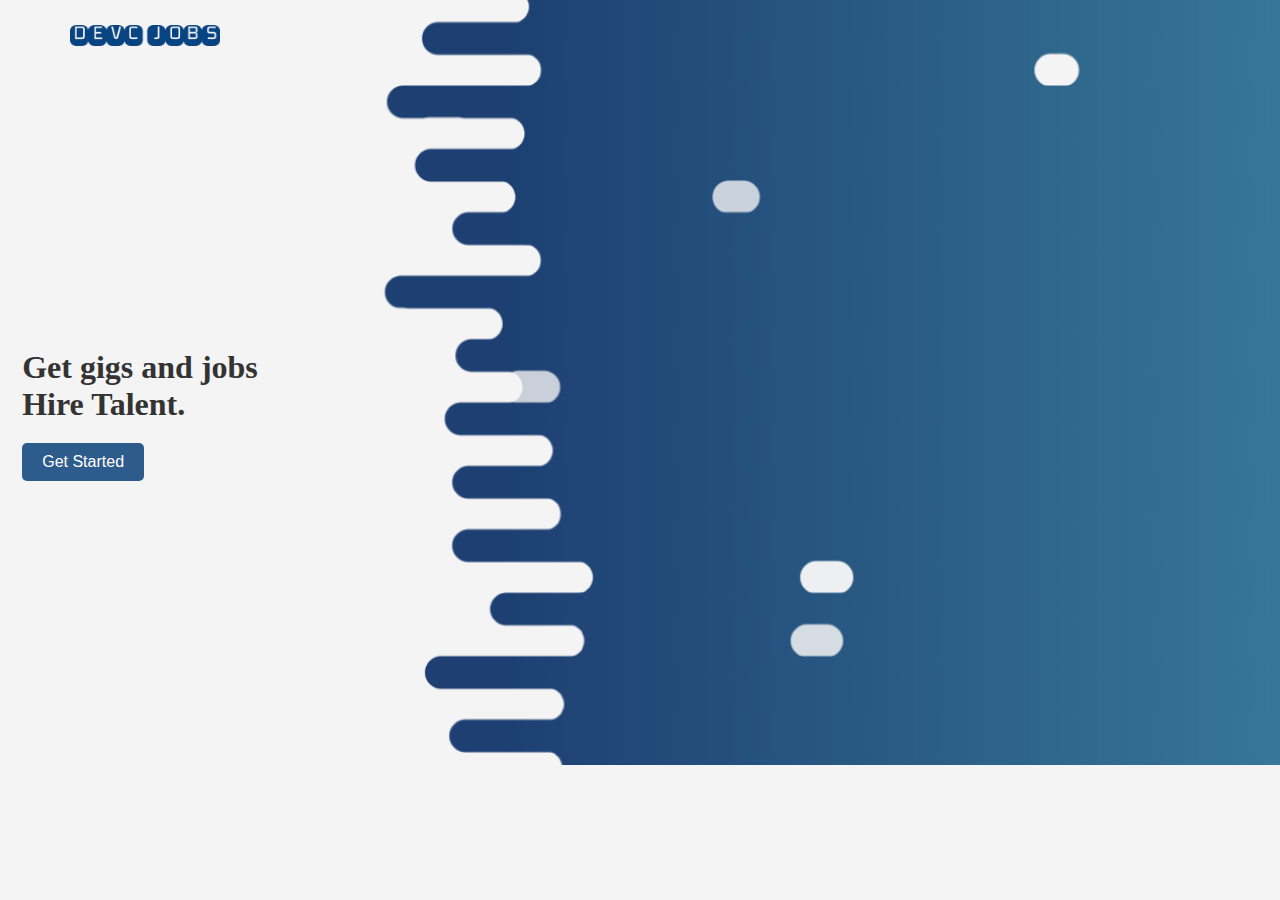
==== pages/example.html @ d5d53c0b "My initial Commit" ====
<!DOCTYPE html>
<html lang="en">
<head>
    <meta charset="UTF-8">
    <meta name="viewport" content="width=device-width, initial-scale=1.0">
    <title>DevC Jobs Landing Page</title>
    <link rel="stylesheet" href="/styles/example.css">
</head>
<body>
    <div class="landing-page">
        <!-- Logo -->
        <img src="/images/DEVC JOBS.png" alt="DevC Jobs Logo" class="logo-left">


        <!-- Right Image Background -->
        <img src="/images/Rectangle 148.png" alt="Background Graphic" class="background-image-right">
         <!-- Main Content -->
         <div class="main-content">
          <h1>Get gigs and jobs <br> Hire Talent.</h1>
          <button class="get-started-btn">Get Started</button>
      </div>

        <!-- Search Section -->
        <!-- <div class="search-section">
            <p>Search for Jobs and gigs.</p>
            <div class="search-bar">
                <input type="text" placeholder="Search for jobs with keywords"> -->
            </div>
        </div>
    </div>
</body>
</html>
---- styles/example.css ----
/* Reset margins and paddings */
* {
  margin: 0;
  padding: 0;
  box-sizing: border-box;
}

body, html {
  font-family: Arial, sans-serif;
  height: 100%;
}

/* Landing Page Container */
.landing-page {
  display: flex;
  flex-direction: column;
  align-items: center;
  justify-content: center;
  position: relative;
  width: 100vw;
  height: 100vh;
  background-color: #f4f4f4; /* Background color as per the design */
  overflow: hidden;
}

/* Logo Styling */
.logo-left {
  position: absolute;
  top: 25px;
  left: 70px;
  max-width: 150px;
}

/* Main Content Styling */
.main-content {
  z-index: 2;
  text-align: start;
  margin: -70px 0px 0px -1000px;
}

.main-content h1 {
  /* font-size: 1.5rem; */
  color: #333;
  margin-bottom: 20px;
  font-family: Gothic A1;
  font-size: 32px;
}

.get-started-btn {
  padding: 10px 20px;
  background-color: #2d5b8c;
  color: #fff;
  border: none;
  border-radius: 5px;
  font-size: 1rem;
  cursor: pointer;
  margin-right: 90px;
}

/* Right Background Image Styling */
.background-image-right {
  position: absolute;
  right: 0;
  top: 0;
  height: 85%;
  object-fit: cover;
  z-index: 1;
}

/* Search Section Styling */
/* .search-section {
  display: flex;
  flex-direction: column;
  align-items: center;
  margin-top: 50px;
  z-index: 2;
}

.search-section p {
  font-size: 1.2rem;
  color: #666;
  margin-bottom: 60px;
}

.search-bar {
  display: flex;
  align-items:start;
  width: 100%;
  max-width: 1000px;
  padding: 10px;
  border: 1px solid #ccc;
  border-radius: 5px;
  background-color: #fff;
}

.search-bar input {
  width: 100%;
  padding: 10px;
  border: none;
  outline: none;
  font-size: 1rem;
} */
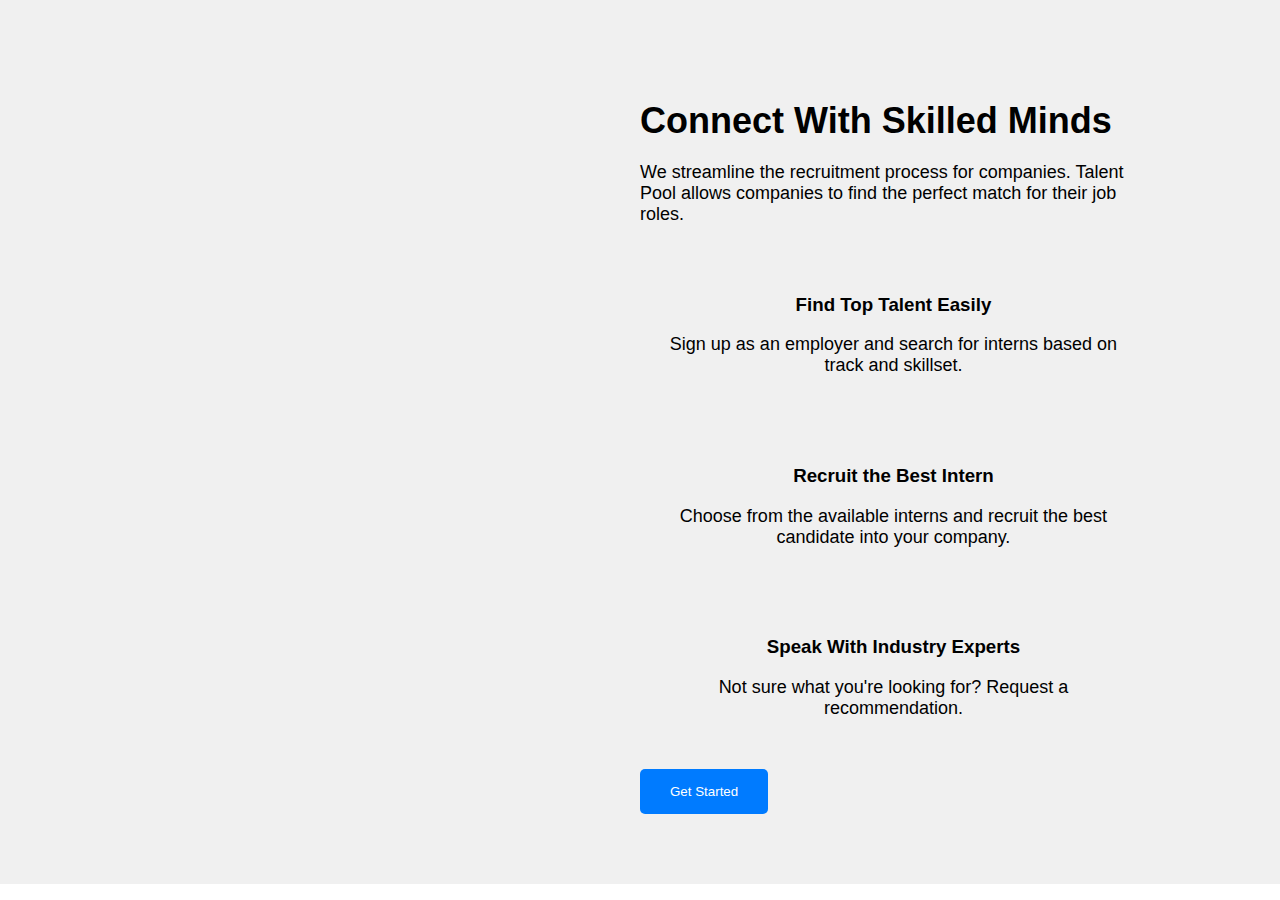
==== commit b8e5d037: "Building the Footer and Styling" ====
--- a/pages/example.html
+++ b/pages/example.html
@@ -1,4 +1,4 @@
-<!DOCTYPE html>
+<!-- <!DOCTYPE html>
 <html lang="en">
 <head>
     <meta charset="UTF-8">
@@ -7,26 +7,67 @@
     <link rel="stylesheet" href="/styles/example.css">
 </head>
 <body>
-    <div class="landing-page">
+    <div class="landing-page"> -->
         <!-- Logo -->
-        <img src="/images/DEVC JOBS.png" alt="DevC Jobs Logo" class="logo-left">
+        <!-- <img src="/images/DEVC JOBS.png" alt="DevC Jobs Logo" class="logo-left"> -->
 
 
         <!-- Right Image Background -->
-        <img src="/images/Rectangle 148.png" alt="Background Graphic" class="background-image-right">
+        <!-- <img src="/images/Rectangle 148.png" alt="Background Graphic" class="background-image-right"> -->
          <!-- Main Content -->
-         <div class="main-content">
+         <!-- <div class="main-content">
           <h1>Get gigs and jobs <br> Hire Talent.</h1>
           <button class="get-started-btn">Get Started</button>
-      </div>
+      </div> -->
 
         <!-- Search Section -->
         <!-- <div class="search-section">
             <p>Search for Jobs and gigs.</p>
             <div class="search-bar">
                 <input type="text" placeholder="Search for jobs with keywords"> -->
-            </div>
+            <!-- </div>
         </div>
     </div>
 </body>
+</html> -->
+
+<!DOCTYPE html>
+<html lang="en">
+<head>
+  <meta charset="UTF-8">
+  <meta name="viewport" content="width=device-width, initial-scale=1.0">
+  <title>Connect With Skilled Minds</title>
+  <link rel="stylesheet" href="/styles/example.css">
+</head>
+<body>
+  <header>
+    <div class="hero-section">
+      <div class="hero-image">
+        </div>
+      <div class="hero-content">
+        <h2>Connect With Skilled Minds</h2>
+        <p>We streamline the recruitment process for companies. Talent Pool allows companies to find the perfect match for their job roles.</p>
+        <div class="features">
+          <div class="feature">
+            <i class="fa-solid fa-magnifying-glass"></i>
+            <h3>Find Top Talent Easily</h3>
+            <p>Sign up as an employer and search for interns based on track and skillset.</p>
+          </div>
+          <div class="feature">
+            <i class="fa-solid fa-briefcase"></i>
+            <h3>Recruit the Best Intern</h3>
+            <p>Choose from the available interns and recruit the best candidate into your company.</p>
+          </div>
+          <div class="feature">
+            <i class="fa-solid fa-comments"></i>
+            <h3>Speak With Industry Experts</h3>
+            <p>Not sure what you're looking for? Request a recommendation.</p>
+          </div>
+        </div>
+        <button class="get-started-btn">Get Started</button>
+      </div>
+    </div>
+  </header>
+</body>
 </html>
+
--- a/styles/example.css
+++ b/styles/example.css
@@ -1,5 +1,5 @@
 /* Reset margins and paddings */
-* {
+/* * {
   margin: 0;
   padding: 0;
   box-sizing: border-box;
@@ -8,10 +8,10 @@
 body, html {
   font-family: Arial, sans-serif;
   height: 100%;
-}
+} */
 
 /* Landing Page Container */
-.landing-page {
+/* .landing-page {
   display: flex;
   flex-direction: column;
   align-items: center;
@@ -19,34 +19,34 @@
   position: relative;
   width: 100vw;
   height: 100vh;
-  background-color: #f4f4f4; /* Background color as per the design */
-  overflow: hidden;
-}
+  background-color: #f4f4f4; Background color as per the design */
+  /* overflow: hidden;
+} */
 
 /* Logo Styling */
-.logo-left {
+/* .logo-left {
   position: absolute;
   top: 25px;
   left: 70px;
   max-width: 150px;
-}
+} */
 
 /* Main Content Styling */
-.main-content {
+/* .main-content {
   z-index: 2;
   text-align: start;
   margin: -70px 0px 0px -1000px;
 }
 
-.main-content h1 {
+.main-content h1 { */
   /* font-size: 1.5rem; */
-  color: #333;
+  /* color: #333;
   margin-bottom: 20px;
   font-family: Gothic A1;
   font-size: 32px;
-}
+} */
 
-.get-started-btn {
+/* .get-started-btn {
   padding: 10px 20px;
   background-color: #2d5b8c;
   color: #fff;
@@ -55,17 +55,17 @@
   font-size: 1rem;
   cursor: pointer;
   margin-right: 90px;
-}
+} */
 
 /* Right Background Image Styling */
-.background-image-right {
+/* .background-image-right {
   position: absolute;
   right: 0;
   top: 0;
   height: 85%;
   object-fit: cover;
   z-index: 1;
-}
+} */
 
 /* Search Section Styling */
 /* .search-section {
@@ -100,3 +100,96 @@
   outline: none;
   font-size: 1rem;
 } */
+
+body {
+  font-family: Arial, sans-serif;
+  margin: 0;
+  padding: 0;
+}
+
+header {
+  background-color: #f0f0f0;
+  display: flex;
+  justify-content: center;
+  align-items: center;
+}
+
+.hero-section {
+  max-width: 1200px;
+  padding: 50px;
+  display: flex;
+  justify-content: space-between;
+  align-items: center;
+}
+
+.hero-image {
+  flex: 1;
+  background-image: url('your-image.jpg'); /* Replace with your image URL */
+  background-size: cover;
+  background-position: center;
+}
+
+.hero-content {
+  flex: 1;
+  padding: 20px;
+}
+
+.hero-content h2 {
+  font-size: 36px;
+  margin-bottom: 20px;
+}
+
+.hero-content p {
+  font-size: 18px;
+  margin-bottom: 30px;
+}
+
+.features {
+  /* display: flex; */
+  justify-content: space-between;
+}
+
+.feature {
+  text-align: center;
+  padding: 20px;
+}
+
+.feature i {
+  font-size: 36px;
+  margin-bottom: 10px;
+}
+
+.get-started-btn {
+  background-color: #007bff;
+  color: #fff;
+  padding: 15px 30px;
+  border: none;
+  border-radius: 5px;
+  cursor: pointer;
+}
+
+/* Responsive Design */
+@media (max-width: 768px) {
+  .hero-section {
+    flex-direction: column;
+  }
+
+  .hero-image, .hero-content {
+    flex: 0 0 100%;
+  }
+
+  .features {
+    flex-direction: column;
+  }
+}
+
+
+
+
+
+
+
+
+
+
+
--- a/styles/example.css
+++ b/styles/example.css
@@ -1,5 +1,5 @@
 /* Reset margins and paddings */
-* {
+/* * {
   margin: 0;
   padding: 0;
   box-sizing: border-box;
@@ -8,10 +8,10 @@
 body, html {
   font-family: Arial, sans-serif;
   height: 100%;
-}
+} */
 
 /* Landing Page Container */
-.landing-page {
+/* .landing-page {
   display: flex;
   flex-direction: column;
   align-items: center;
@@ -19,34 +19,34 @@
   position: relative;
   width: 100vw;
   height: 100vh;
-  background-color: #f4f4f4; /* Background color as per the design */
-  overflow: hidden;
-}
+  background-color: #f4f4f4; Background color as per the design */
+  /* overflow: hidden;
+} */
 
 /* Logo Styling */
-.logo-left {
+/* .logo-left {
   position: absolute;
   top: 25px;
   left: 70px;
   max-width: 150px;
-}
+} */
 
 /* Main Content Styling */
-.main-content {
+/* .main-content {
   z-index: 2;
   text-align: start;
   margin: -70px 0px 0px -1000px;
 }
 
-.main-content h1 {
+.main-content h1 { */
   /* font-size: 1.5rem; */
-  color: #333;
+  /* color: #333;
   margin-bottom: 20px;
   font-family: Gothic A1;
   font-size: 32px;
-}
+} */
 
-.get-started-btn {
+/* .get-started-btn {
   padding: 10px 20px;
   background-color: #2d5b8c;
   color: #fff;
@@ -55,17 +55,17 @@
   font-size: 1rem;
   cursor: pointer;
   margin-right: 90px;
-}
+} */
 
 /* Right Background Image Styling */
-.background-image-right {
+/* .background-image-right {
   position: absolute;
   right: 0;
   top: 0;
   height: 85%;
   object-fit: cover;
   z-index: 1;
-}
+} */
 
 /* Search Section Styling */
 /* .search-section {
@@ -100,3 +100,96 @@
   outline: none;
   font-size: 1rem;
 } */
+
+body {
+  font-family: Arial, sans-serif;
+  margin: 0;
+  padding: 0;
+}
+
+header {
+  background-color: #f0f0f0;
+  display: flex;
+  justify-content: center;
+  align-items: center;
+}
+
+.hero-section {
+  max-width: 1200px;
+  padding: 50px;
+  display: flex;
+  justify-content: space-between;
+  align-items: center;
+}
+
+.hero-image {
+  flex: 1;
+  background-image: url('your-image.jpg'); /* Replace with your image URL */
+  background-size: cover;
+  background-position: center;
+}
+
+.hero-content {
+  flex: 1;
+  padding: 20px;
+}
+
+.hero-content h2 {
+  font-size: 36px;
+  margin-bottom: 20px;
+}
+
+.hero-content p {
+  font-size: 18px;
+  margin-bottom: 30px;
+}
+
+.features {
+  /* display: flex; */
+  justify-content: space-between;
+}
+
+.feature {
+  text-align: center;
+  padding: 20px;
+}
+
+.feature i {
+  font-size: 36px;
+  margin-bottom: 10px;
+}
+
+.get-started-btn {
+  background-color: #007bff;
+  color: #fff;
+  padding: 15px 30px;
+  border: none;
+  border-radius: 5px;
+  cursor: pointer;
+}
+
+/* Responsive Design */
+@media (max-width: 768px) {
+  .hero-section {
+    flex-direction: column;
+  }
+
+  .hero-image, .hero-content {
+    flex: 0 0 100%;
+  }
+
+  .features {
+    flex-direction: column;
+  }
+}
+
+
+
+
+
+
+
+
+
+
+
